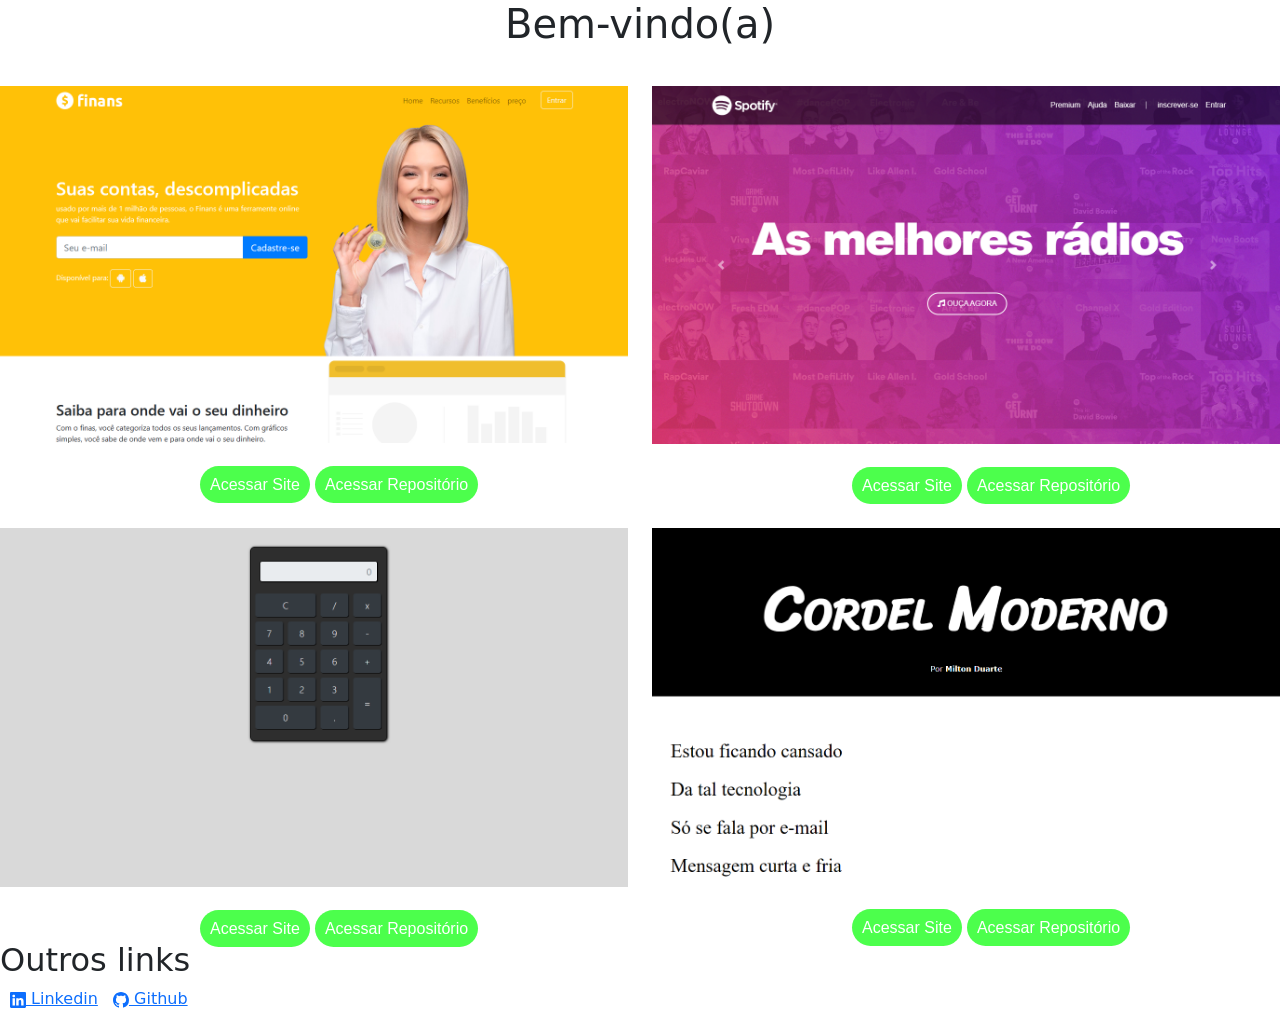
==== index.html @ 0bcbfe1b "atualização 1.0" ====
<!DOCTYPE html>
<html lang="pt-br">
<head>
    <meta charset="UTF-8">
    <meta name="viewport" content="width=device-width, initial-scale=1.0">
    <link rel="stylesheet" href="style.css">
    <title>Marwin Portfólio</title>
</head>
<body>
   
    <h1>Bem-vindo(a)</h1>
    <div class="row">
        <div class="col-md-6"><img  src="imagens/finans.png" class="img-fluid" alt="">
        <a class="a a2" href="https://marwinsoares.github.io/finas/">Acessar Site</a> 
        <a class="a2" href="https://github.com/MarwinSoares/finas">Acessar Repositório</a>
    </div>
    <div class="col-md-6"><img  src="imagens/spotify(2).png" class="img-fluid" alt="">
        <a class="a a2" href="https://marwinsoares.github.io/calculadora3">Acessar Site</a> 
        <a class="a2" href="https://github.com/MarwinSoares/spotify-copy">Acessar Repositório</a>
    </div>
    <div class="col-md-6"><img  src="imagens/calculadora(2).png" class="img-fluid" alt="">
        <a class="a a2" href="https://marwinsoares.github.io/calculadora3/">Acessar Site</a> 
        <a class="a2" href="https://github.com/MarwinSoares/calculadora3">Acessar Repositório</a>
        
    </div>
    <div class="col-md-6"><img  src="imagens/cordel.png" class="img-fluid" alt="">
        <a class="a a2" href="https://marwinsoares.github.io/Projeto-Cordel/">Acessar Site</a> 
        <a class="a2" href="https://github.com/MarwinSoares/Projeto-Cordel">Acessar Repositório</a>
        
        </div>
    </div>
    <footer>
        <h2>Outros links</h2>
        <a href="https://www.linkedin.com/in/marwin-soares070/"><svg xmlns="http://www.w3.org/2000/svg" width="16" height="16" fill="currentColor" class="bi bi-linkedin" viewBox="0 0 16 16">
            <path d="M0 1.146C0 .513.526 0 1.175 0h13.65C15.474 0 16 .513 16 1.146v13.708c0 .633-.526 1.146-1.175 1.146H1.175C.526 16 0 15.487 0 14.854zm4.943 12.248V6.169H2.542v7.225zm-1.2-8.212c.837 0 1.358-.554 1.358-1.248-.015-.709-.52-1.248-1.342-1.248S2.4 3.226 2.4 3.934c0 .694.521 1.248 1.327 1.248zm4.908 8.212V9.359c0-.216.016-.432.08-.586.173-.431.568-.878 1.232-.878.869 0 1.216.662 1.216 1.634v3.865h2.401V9.25c0-2.22-1.184-3.252-2.764-3.252-1.274 0-1.845.7-2.165 1.193v.025h-.016l.016-.025V6.169h-2.4c.03.678 0 7.225 0 7.225z"/>
          </svg> Linkedin</a>
          <a href="https://github.com/MarwinSoares"><svg xmlns="http://www.w3.org/2000/svg" width="16" height="16" fill="currentColor" class="bi bi-github" viewBox="0 0 16 16">
            <path d="M8 0C3.58 0 0 3.58 0 8c0 3.54 2.29 6.53 5.47 7.59.4.07.55-.17.55-.38 0-.19-.01-.82-.01-1.49-2.01.37-2.53-.49-2.69-.94-.09-.23-.48-.94-.82-1.13-.28-.15-.68-.52-.01-.53.63-.01 1.08.58 1.23.82.72 1.21 1.87.87 2.33.66.07-.52.28-.87.51-1.07-1.78-.2-3.64-.89-3.64-3.95 0-.87.31-1.59.82-2.15-.08-.2-.36-1.02.08-2.12 0 0 .67-.21 2.2.82.64-.18 1.32-.27 2-.27s1.36.09 2 .27c1.53-1.04 2.2-.82 2.2-.82.44 1.1.16 1.92.08 2.12.51.56.82 1.27.82 2.15 0 3.07-1.87 3.75-3.65 3.95.29.25.54.73.54 1.48 0 1.07-.01 1.93-.01 2.2 0 .21.15.46.55.38A8.01 8.01 0 0 0 16 8c0-4.42-3.58-8-8-8"/>
          </svg> Github</a>
    </footer>
    <link href="https://cdn.jsdelivr.net/npm/bootstrap@5.3.2/dist/css/bootstrap.min.css" rel="stylesheet" integrity="sha384-T3c6CoIi6uLrA9TneNEoa7RxnatzjcDSCmG1MXxSR1GAsXEV/Dwwykc2MPK8M2HN" crossorigin="anonymous">
</body>
</html>
---- style.css ----
@charset "UTF8";
body{
    overflow-x: hidden;
}
h1{
    text-align: center;
}
.a{
    margin-left: 200px;
}
.a2{
    text-decoration: none;
    color: white;
    font-family: 'Segoe UI', Tahoma, Geneva, Verdana, sans-serif;
    padding: 10px;
    background-color: rgb(76, 255, 76);
    border-radius: 20px;
}
.a2:hover{
    background-color: green;
}
img{
    margin-bottom: 30px;
    margin-top: 30px;
}
footer a{
    margin-left: 10px;
}
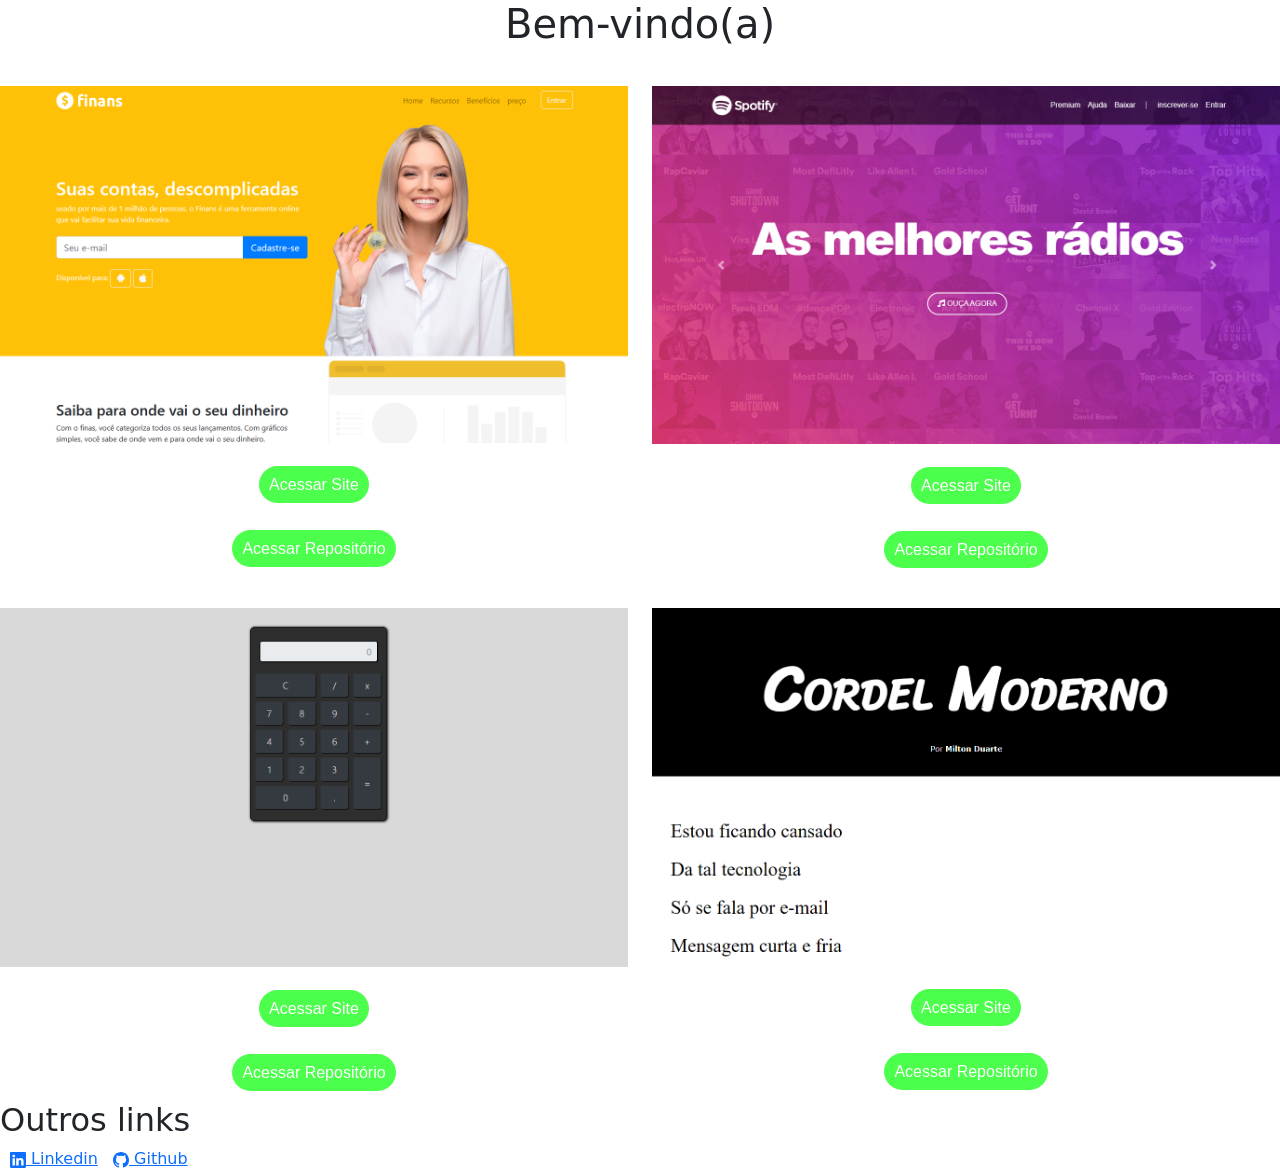
==== commit 3ea5d5dd: "atualização 1.0" ====
--- a/index.html
+++ b/index.html
@@ -11,21 +11,25 @@
     <h1>Bem-vindo(a)</h1>
     <div class="row">
         <div class="col-md-6"><img  src="imagens/finans.png" class="img-fluid" alt="">
-        <a class="a a2" href="https://marwinsoares.github.io/finas/">Acessar Site</a> 
-        <a class="a2" href="https://github.com/MarwinSoares/finas">Acessar Repositório</a>
+        <p><a class="a a2" href="https://marwinsoares.github.io/finas/">Acessar Site</a> </p>
+       <br>
+        <p><a class="a2" href="https://github.com/MarwinSoares/finas">Acessar Repositório</a></p>
     </div>
     <div class="col-md-6"><img  src="imagens/spotify(2).png" class="img-fluid" alt="">
-        <a class="a a2" href="https://marwinsoares.github.io/calculadora3">Acessar Site</a> 
-        <a class="a2" href="https://github.com/MarwinSoares/spotify-copy">Acessar Repositório</a>
+        <p><a class="a a2" href="https://marwinsoares.github.io/spotify-copy">Acessar Site</a> </p>
+       <br>
+        <p><a class="a2" href="https://github.com/MarwinSoares/spotify-copy">Acessar Repositório</a></p>
     </div>
     <div class="col-md-6"><img  src="imagens/calculadora(2).png" class="img-fluid" alt="">
-        <a class="a a2" href="https://marwinsoares.github.io/calculadora3/">Acessar Site</a> 
-        <a class="a2" href="https://github.com/MarwinSoares/calculadora3">Acessar Repositório</a>
+        <p><a class="a a2" href="https://marwinsoares.github.io/calculadora3/">Acessar Site</a> </p>
+       <br>
+        <p><a class="a2" href="https://github.com/MarwinSoares/calculadora3">Acessar Repositório</a></p>
         
     </div>
     <div class="col-md-6"><img  src="imagens/cordel.png" class="img-fluid" alt="">
-        <a class="a a2" href="https://marwinsoares.github.io/Projeto-Cordel/">Acessar Site</a> 
-        <a class="a2" href="https://github.com/MarwinSoares/Projeto-Cordel">Acessar Repositório</a>
+        <p><a class="a a2" href="https://marwinsoares.github.io/Projeto-Cordel/">Acessar Site</a> </p>
+        <br>
+        <p><a class="a2" href="https://github.com/MarwinSoares/Projeto-Cordel">Acessar Repositório</a></p>
         
         </div>
     </div>
--- a/style.css
+++ b/style.css
@@ -6,7 +6,6 @@
     text-align: center;
 }
 .a{
-    margin-left: 200px;
 }
 .a2{
     text-decoration: none;
@@ -26,3 +25,7 @@
 footer a{
     margin-left: 10px;
 }
+p{
+    text-align: center;
+    margin-top:  40px;
+}
